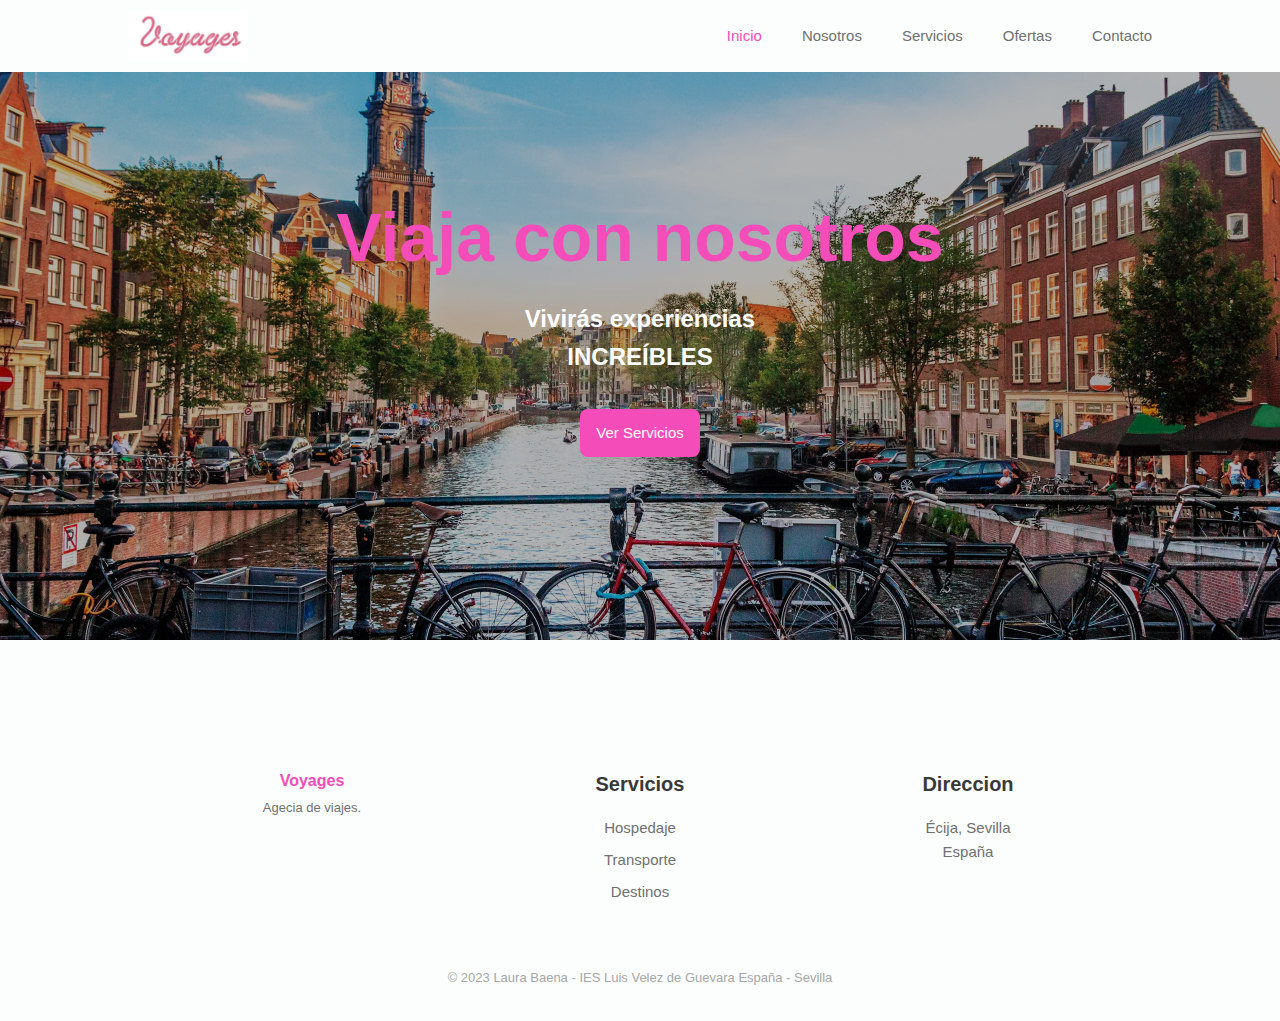
==== index.html @ 98d3d501 "Página web html y css" ====
<!DOCTYPE html>
<html lang="en">

<head>
    <link rel="stylesheet" type="text/css" href="estilo.css">
    <title>Voyages</title>
    <link rel="icon" type="image/x-icon" href="logoFinal.png">
    <meta charset="utf-8">
    <meta name="viewport" content="width=device-width, initial-scale=1">
</head>

<body>

    <header class="l-header" id="header">

        <nav class="nav tk-container">
            <img src="NombreEmpresa.png" href="#" class="nav_logo"></img>
            <div class="nav_menu">
                <ul class="nav_list">
                    <li class="nav_item"><a href="index.html" class="nav_link active-link">Inicio</a></li>
                    <li class="nav_item"><a href="About.html" class="nav_link">Nosotros</a></li>
                    <li class="nav_item"><a href="Servicios.html" class="nav_link">Servicios</a></li>
                    <li class="nav_item"><a href="Ofertas.html" class="nav_link">Ofertas</a></li>
                    <li class="nav_item"><a href="Contacta.html" class="nav_link">Contacto</a></li>
                </ul>
            </div>

            <div class="nav_toggle">
                <i class="bx bx-menu"></i>
            </div>
        </nav>
    </header>

    <main class="l-main">

        <section class="home" id="home">
            <div class="home_container tk_container tk-grid">
                <div class="home_data">
                    <h1 class="home_title">Viaja con nosotros</h1>
                    <h2 class="home_subtitle">Vivirás experiencias <br>INCREÍBLES</h2>
                    <a href="Servicios.html" class="button">Ver Servicios</a>
                </div>
            </div>
        </section>

    </main>

    <footer class="footer section tk-container">
        <div class="footer_container tk-grid">
            <div class="footer_content">
                <a href="#" class="footer_logo">Voyages</a>
                <span class="footer_description">Agecia de viajes.</span>
            </div>
            <div class="footer_content">
                <h3 class="footer_title">Servicios</h3>
                <ul>
                    <li><a href="#" class="footer_link">Hospedaje</a></li>
                    <li><a href="#" class="footer_link">Transporte</a></li>
                    <li><a href="#" class="footer_link">Destinos</a></li>
                </ul>
            </div>
            <div class="footer_content">
                <h3 class="footer_title">Direccion</h3>
                <ul>
                    <li>Écija, Sevilla</li+>
                    <li>España</li>
                </ul>
            </div>
        </div>
        <p class="footer_copy">&#169; 2023 Laura Baena - IES Luis Velez de Guevara España - Sevilla</p>

    </footer>


</body>

</html>
---- estilo.css ----
body {
    margin: 3rem 0 0 0;
    font-family: 'Poppins', sans-serif;
    font-size: .938rem;
    background-color: #fbfefd;
    color: #707070;
    line-height: 1.6;
}

h1,
h2,
h3 {
    margin: 0;
    text-align: center;
}

p,
ul {
    margin: 0;
}

ul {
    padding: 0;
    list-style: none;
}

a {
    text-decoration: none;
}

img {
    max-width: 100%;
    height: auto;
}

.section {
    padding: 2rem 0 2rem;
}

.section-title,
.section-subtitle {
    text-align: center;
}

.section-title {
    font-size: 2.5rem;
    color: #393939;
    margin-bottom: 1.5rem;
}

.section-subtitle {
    font-size: 1.5rem;
    display: block;
    color: #f44cb9;
    font-weight: 500;
    margin-bottom: .5rem;
}

.tk-container {
    max-width: 960px;
    width: calc(100% - 2rem);
    margin-left: 1rem;
    margin-right: 1rem;
}

.tk-grid {
    display: grid;
    gap: 1.5rem;
}

.l-header {
    width: 100%;
    position: fixed;
    top: 0;
    left: 0;
    z-index: 100;
    background-color: #fbfefd;
}

.nav {
    max-width: 1024px;
    height: 3rem;
    display: flex;
    justify-content: space-between;
    align-items: center;
}

.nav_menu {
    display: none;
}

@media screen and (max-width:768px) {
    .nav.menu {
        position: fixed;
        top: -100%;
        left: 0;
        width: 100%;
        padding: 1.5rem 0 1rem;
        text-align: center;
        background-color: #fbfefd;
        transition: .4s;
        box-shadow: 0 4px 4px rgba(0, 0, 0, .1);
        border-radius: 0 0 1rem 1rem;
        z-index: 100;
    }
}

.nav_item {
    margin-bottom: 1rem;
}

.nav_link,
.nav_logo,
.nav_toggle {
    color: #707070;
    font-weight: 500;
}

.nav_logo {
    height: 50px;

}

.nav_link {
    transition: .3s;
}

.nav_link:hover {
    color: #f44cb9;
}

.nav_toggle {
    font-size: 1.3rem;
    cursor: pointer;
}

.show-menu {
    top: 3rem;
}

.active-link {
    color: #f44cb9;
}

.home {
    background-image: linear-gradient(rgba(0, 0, 0, 0.3), rgba(0, 0, 0, 0.3)),
        url(amsterdan.webp);
    background-position: center center;
    background-size: cover;
}

.home_container {
    height: calc(100vh - 3rem);
    align-content: center;
}

.home_data {
    text-align: center;
}

.home_title {
    font-size: 4.25rem;
    color: #f44cb9;
    margin-bottom: .5rem;
}

.home_subtitle {
    font-size: 1.5rem;
    color: #fff;
    margin-bottom: 2rem;
}

.button {
    display: inline-block;
    background-color: #f44cb9;
    color: #fff;
    padding: .75rem 1rem;
    border-radius: .5rem;
    transition: .3s;
}

.button:hover {
    background-color: #f37eca;
}

.about_data {
    text-align: center;
}

.about_description {
    margin-bottom: 1.5rem;
}

.about_img {
    width: 280px;
    border-radius: .5rem;
    justify-self: center;
}

.services_container {
    row-gap: 2.5rem;
    grid-template-columns: repeat(auto-fit, minmax(220px, 1fr));
}

.services_content {
    text-align: center;
}

.services_img {
    width: 64px;
    height: 64px;
    fill: #f44cb9;
    margin-bottom: 1rem;
}

.services_title {
    font-size: 1rem;
    color: #393939;
    margin-bottom: .5rem;
}

.service_description {
    padding: 0 1.5rem;
}

#customers1 {
    font-family: Arial, Helvetica, sans-serif;
    border-collapse: collapse;
    width: 100%;
}

#customers1 td,
#customers1 th {
    border: 1px solid #ddd;
    padding: 8px;
}

#customers1 tr:nth-child(even) {
    background-color: #f2f2f2;
}

#customers1 tr:hover {
    background-color: #ddd;
}

#customers1 th {
    padding-top: 12px;
    padding-bottom: 12px;
    text-align: left;
    background-color: #f44cb9;
    color: white;
}

#customers2 {
    font-family: Arial, Helvetica, sans-serif;
    border-collapse: collapse;
    width: 100%;
}

#customers2 td,
#customers2 th {
    border: 1px solid #ddd;
    padding: 8px;
}

#customers2 tr:nth-child(even) {
    background-color: #f2f2f2;
}

#customers2 tr:hover {
    background-color: #ddd;
}

#customers2 th {
    padding-top: 12px;
    padding-bottom: 12px;
    text-align: left;
    background-color: #f44cb9;
    color: white;
}

.ofertas_container {
    grid-template-columns: repeat(2, 1fr);
    justify-content: center;
}

.ofertas_content {
    position: relative;
    display: flex;
    flex-direction: column;
    background-color: #fff;
    border-radius: .5rem;
    box-shadow: 0 2px 4px rgba(3, 74, 40, .15);
    padding: .75rem;
}

.ofertas_img {
    width: 100px;
    align-self: center;
    margin-bottom: 1rem;
}

.ofertas_name,
.ofertas_preci {
    font-weight: 600;
    color: #393939;
}

.ofertas_name {
    font-size: .938rem;
}

.ofertas_detail,
.ofertas_preci {
    font-size: .813rem;
}

.ofertas_detail {
    margin-bottom: .5rem;
}

.ofertas_preci {
    padding-bottom: 30px;
}

.ofertas_button {
    position: absolute;
    bottom: 0;
    right: 0;
    display: flex;
    padding: 10px 97px;
}

.app_data {
    text-align: center;
}

.app_description {
    margin-bottom: 2.5rem;
}

.app_stores {
    margin-bottom: 2rem;
}

.app_store {
    width: 120px;
}

.app_img {
    width: 230px;
    justify-self: center;
}

.contact_container {
    text-align: center;
}

.contact_description {
    margin-bottom: 1.5rem;
}

.contact_formulario {
    text-align: center;
}

input[type=text],
select, textarea {
    width: 100%;
    padding: 12px;
    border: 1px solid #ccc;
    border-radius: 4px;
    resize: vertical;
}

label {
    padding: 12px 12px 12px 0;
    display: inline-block;
}

input[type=submit] {
    background-color: #f18dce;
    color: white;
    padding: 12px 20px;
    border: none;
    border-radius: 4px;
    cursor: pointer;
    float: right;
}

input[type=submit]:hover {
    background-color: #f44cb9;
}

.formulario {
    border-radius: 5px;
    background-color: #f2f2f2;
    padding: 20px;
}

.col-25 {
    float: left;
    width: 25%;
    margin-top: 6px;
}

.col-75 {
    float: left;
    width: 75%;
    margin-top: 6px;
}


.row:after {
    content: "";
    display: table;
    clear: both;
}


@media screen and (max-width: 600px) {

    .col-25,
    .col-75,
    input[type=submit] {
        width: 100%;
        margin-top: 0;
    }
}

.footer_container {
    grid-template-columns: repeat(auto-fit, minmax(220px, 1fr));
    row-gap: 2rem;
}

.footer_content {
    text-align: center;
}

.footer_logo {
    font-size: 1rem;
    color: #f44cb9;
    font-weight: 600;
}

.footer_description {
    display: block;
    font-size: .813rem;
    margin: .25rem 0 1.5rem;
}

.footer_social {
    font-size: 1.5rem;
    color: #393939;
    margin-right: 1rem;
}

.footer_title {
    font-size: 1.25rem;
    color: #393939;
    margin-bottom: 1rem;
}

.footer_link {
    display: inline-block;
    color: #707070;
    margin-bottom: .5rem;
}

.footer_link:hover {
    color: #f44cb9;
}

.footer_copy {
    text-align: center;
    font-size: .813rem;
    color: #a6a6a6;
    margin-top: 3.5rem;
}

@media screen and (min-width:576px) {

    .about_container,
    .app_container {
        grid-template-columns: repeat(2, 1fr);
        align-items: center;
    }

    .about_data,
    .about_initial,
    .app_data,
    .app_initial,
    .container_container,
    .contact_initial {
        text-align: initial;
    }

    .about_img,
    .app_img {
        width: 380px;
        order: -1;
    }

    .contact_container {
        grid-template-columns: 1.75fr 1fr;
        align-items: center;
    }

    .contact_button {
        justify-self: center;
    }
}

@media screen and (min-width:768px) {
    body {
        margin: 0;
    }

    .section {
        padding-top: 8rem;
    }

    .nav {
        height: calc(3rem + 1.5rem);
    }

    .nav_menu {
        display: block;
    }

    .nav_list {
        display: flex;
    }

    .nav_item {
        margin-left: 2.5rem;
        margin-bottom: 0;
    }

    .nav_toggle {
        display: none;
    }

    .home_container {
        height: 100vh;
        justify-items: center;
    }

    .services_container,
    .ofertas_container {
        margin-top: 3rem;
    }

    .ofertas_container {
        grid-template-columns: repeat(3, 210px);
        column-gap: 4rem;
    }

    .ofertas_content {
        padding: 1.5rem;
    }

    .ofertas_img {
        width: 130px;
    }

    .app_store {
        margin: 0 .5rem 0 0;
    }

}

@media screen and (min-width:960px) {
    .tk-container {
        margin-left: auto;
        margin-right: auto;
    }

    .about_container,
    .app_container {
        column-gap: 7rem;
    }
}

@media screen and (min-width:721px) {
    .home_container {
        height: 640px;
    }
}
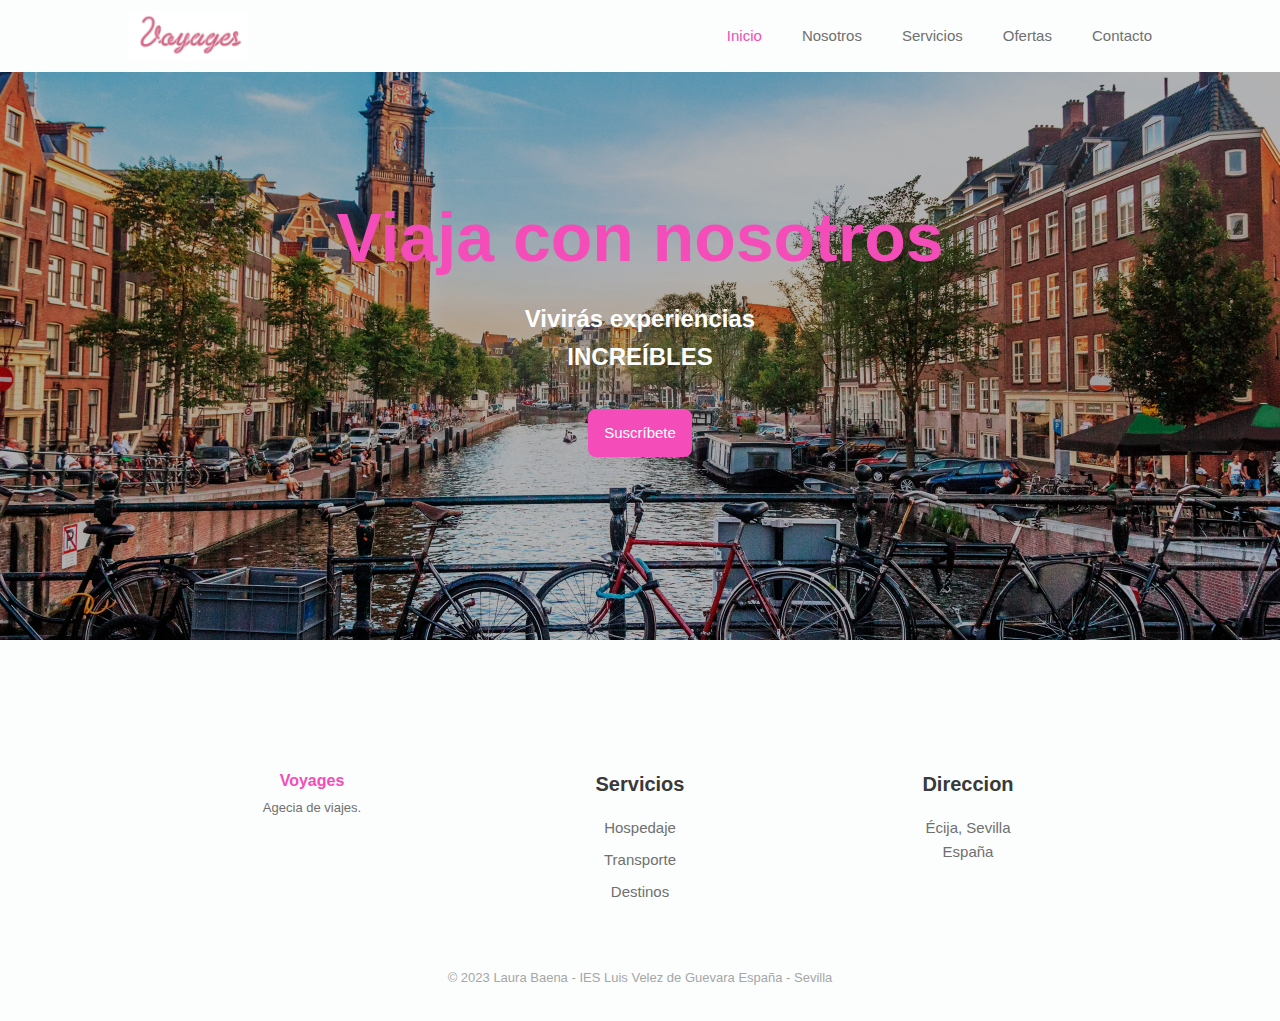
==== commit 7d604815: "Update index.html" ====
--- a/index.html
+++ b/index.html
@@ -38,7 +38,7 @@
                 <div class="home_data">
                     <h1 class="home_title">Viaja con nosotros</h1>
                     <h2 class="home_subtitle">Vivirás experiencias <br>INCREÍBLES</h2>
-                    <a href="Servicios.html" class="button">Ver Servicios</a>
+                    <a href="rss.xml" class="button">Suscríbete</a>
                 </div>
             </div>
         </section>
@@ -74,4 +74,4 @@
 
 </body>
 
-</html>+</html>
